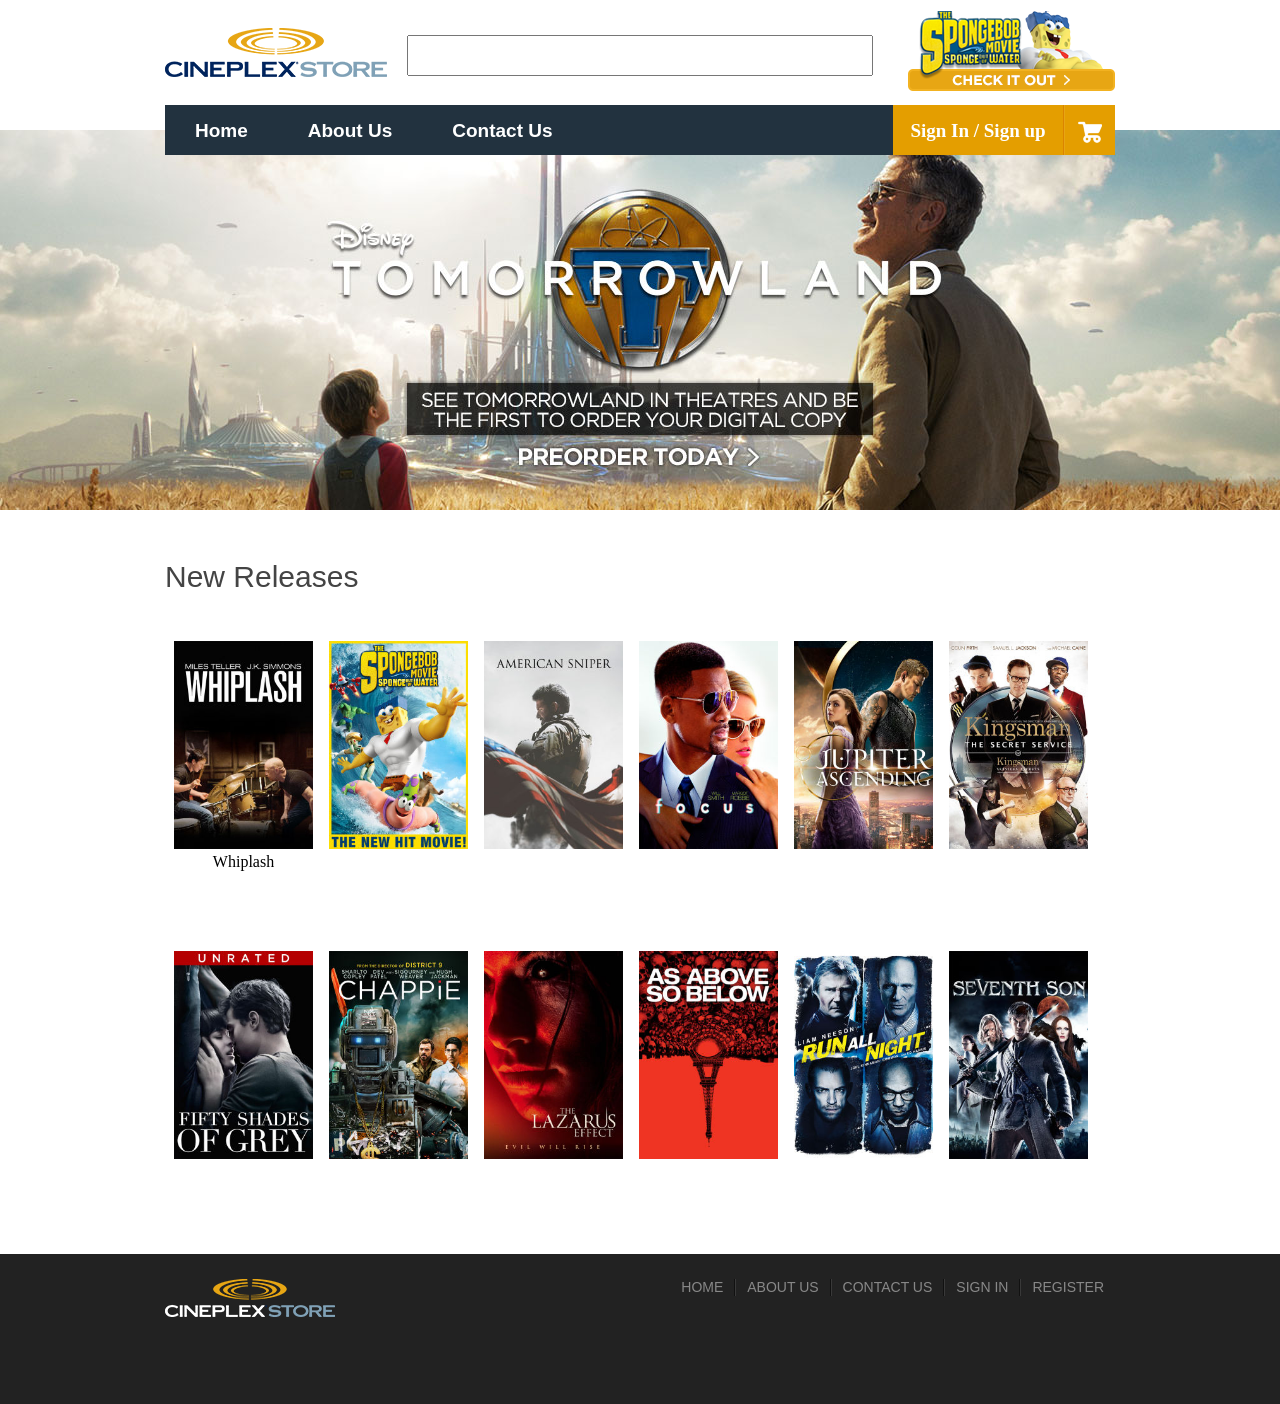
==== index.html @ 33a40170 "Change #18" ====
<!doctype html>
<html>
<head>
<meta charset="utf-8">
<title>Untitled Document</title>
<link href="style/style.css" rel="stylesheet" type="text/css">
</head>

<body>

<div id="mainframe">
	<div id="header">
    	<div id="logo-contain">
    		<a href="#"><div id="logo"></div></a>
        	<input type="text" id="topsearchbox" />
        	<div id="checkout"></div>
        </div>
        
        

        <div id="menubar">
        <div class="menu-wrap">
    		<nav class="menu">
        		<ul class="clearfix">
            
            	<li><a href="#">Home</a></li>
            	<li><a href="#">About Us</a></li>
            	<li><a href="#">Contact Us</a></li>
        		</ul>
    		</nav>
		</div>
        <div class="menu-wrap1">
    		<nav class="menu1">
        		<ul class="clearfix1">
            
            		<li>
               			<a href="#">Menu <span class="arrow">&#9660;</span></a>
 
                		<ul class="sub-menu">
                    		<li><a href="#">About Us</a></li>
                    		<li><a href="#">Contact Us</a></li>
                    		<li><a href="#">abcdefg</a></li>
                    		<li><a href="#"></a></li>
                		</ul>
            		</li>
            	
        		</ul>
    		</nav>
		</div>
        
        <div id="carticon">
            	<a href="#"><img src="images/cart.png"></a>
        </div>
        
        <div id="bookend">
        	<img src="images/bookend.jpg" />
        </div>
        
		<div id="signinbox">
            	<a href="#">Sign In / Sign up</a>
                
        </div>
        	<div id="signinbox1"><a href="#"><img src="images/signin.png"></a>
            
            </div>
        	
        </div>
        
    </div>
    
    <div id="banner">
    
    </div>
    
    <div id="maincontainer">
    	<div class="headtext1">New Releases</div>
        <div id="boxcontainer">
        
        	<div class="moviebox">
            	<div class="boxstyle">
                	<img src="images/product1.jpg" class="pic1style"/>
                    <br/>
                    Whiplash
                </div>
            </div>
            
			<div class="moviebox">
            	<div class="boxstyle">
                	<img src="images/product2.jpg" class="pic1style"/>
                    <br/>
                </div>
            </div>
            
            <div class="moviebox">
            	<div class="boxstyle">
                	<img src="images/product3.jpg" class="pic1style"/>
                </div>
            </div>
            
            <div class="moviebox">
            	<div class="boxstyle">
                	<img src="images/product4.jpg" class="pic1style"/>
                </div>
            </div>
            
            <div class="moviebox">
            	<div class="boxstyle">
                	<img src="images/product5.jpg" class="pic1style"/>
                </div>
            </div>
            
            <div class="moviebox">
            	<div class="boxstyle">
                	<img src="images/product6.jpg" class="pic1style"/>
                </div>
            </div>
            
            <div class="moviebox">
            	<div class="boxstyle">
                	<img src="images/product7.jpg" class="pic1style"/>
                </div>
            </div>
            
            <div class="moviebox">
            	<div class="boxstyle">
                	<img src="images/product8.jpg" class="pic1style"/>
                </div>
            </div>
            
            <div class="moviebox">
            	<div class="boxstyle">
                	<img src="images/product9.jpg" class="pic1style"/>
                </div>
            </div>
            
            <div class="moviebox">
            	<div class="boxstyle">
                	<img src="images/product10.jpg" class="pic1style"/>
                </div>
            </div>
            
            <div class="moviebox">
            	<div class="boxstyle">
                	<img src="images/product11.jpg" class="pic1style"/>
                </div>
            </div>
            
            <div class="moviebox">
            	<div class="boxstyle">
                	<img src="images/product12.jpg" class="pic1style"/>
                </div>
            </div>
			
            <div style="clear:both;"></div>
        </div>
    </div>
    
    <div id="footer">
    <div id="footer-frame">
    	<div id="footer-logo"></div>
        <div id="footer-link">
        	<div class="text-in-foot"><a href="#">HOME</a></div>
            <div class="bookend2"></div>
            <div class="text-in-foot"><a href="#">ABOUT US</a></div>
            <div class="bookend2"></div>
            <div class="text-in-foot"><a href="#">CONTACT US</a></div>
            <div class="bookend2"></div>
            <div class="text-in-foot"><a href="#">SIGN IN</a></div>
            <div class="bookend2"></div>
            <div class="text-in-foot"><a href="#">REGISTER</a></div>
        </div>
    </div>
    </div>
</div>

</body>
</html>
---- style/style.css ----
@charset "utf-8";
/* CSS Document */
html ,body {
	margin: 0px;	
}
#mainframe {
	width:100%;
}
#header{
	margin:0px auto 0px auto; 
	width:95%;
	max-width:950px;
	height:130px;
}
#logo-contain{
	width:100%;
	height:105px;
	float:left;
	clear:both;
}
#logo{
	background-image:url(../images/logo.png);
	width:222px;
	height:49px;
	float:left;
	margin-top:28px;
}
#topsearchbox{
	margin-left: 20px;
	float:left;
	width:50%;
	min-width:100px;
	max-width:458px;
	height:35px;
	margin-top:35px;
}
#checkout{
	background-image:url(../images/checkoutpic.png);
	width:207px;
	height:84px;
	float:right;
	margin-top:10.5px;
}
#menubar{
	width:100%;
	height:50px;
	float:left;
	background-color:#22323f;
	/*border-radius:5px;*/
}

<<<<<<< HEAD
=======
.boxstyle:hover{
	margin-top:-6px;
	background-color:#f2f2f2;
	border-radius:5px;
	text-align:center;
}
.pic1style{
	display:inline-block;
	margin-top:7px;
	width:139px;
	height:208px;
}
>>>>>>> origin/master


/* ------------------css for menubar----------------------------- */

.clearfix:after {
    display:block;
    clear:both;
}
.menu-wrap {
    width:100%;
	display:block;
}
.menu {
    width:100%;
    margin:0px auto;
}
.menu li {
	list-style: none;
	margin-bottom: 0px;
	margin-left: -40px;
	margin-right: 40px;
	text-align:center;
	margin-top: -1px;
}
.menu a {
	transition: all linear 0.15s;
	color: #FFFFFF;
	font-family:Arial, sans-serif;
}
.menu li:hover >  a {
	text-decoration: none;
	color: #de9f3e;
}

.menu > ul > li {
    float:left;
    display:inline-block;
    position:relative;
    font-size:19px;
	font-weight:bold;
	
}
.menu > ul > li > a {
	display: inline-block;
	padding-bottom: 13px;
	padding-right: 30px;
	padding-top: 15px;
	margin-top: -16px;
	padding-left: 30px;
	text-decoration: none;
}
.menu > ul > li:hover > a, .menu > ul > a {
    background:#000;
}


/* -----------------sign in -------------- */


#signinbox {
	float: right;
	height: 100%;
	width: 170px;
	background-color: #e49e00;
	transition: all linear 0.15s;
	margin-top: -16px;
}
#signinbox a{
	float: right;
	font-size: 19px;
	padding-top: 0px;
	font-weight: bold;
	color: #FFFFFF;
	text-decoration: none;
	width: 100%;
	height: 100%;
	text-align: center;
	display:block;
	padding-top:15px;

}


#signinbox:hover{
	background-color:#d98500;
}

/* ---------------------- sign in picture ------------- */

#signinbox1 {
	float: right;
	height: 100%;
	width: 70px;
	background-color: #e49e00;
	transition: all linear 0.15s;
	margin-top: -16px;
	display:none;
}
#signinbox1 a{
	float: right;
	font-size: 19px;
	padding-top: 0px;
	font-weight: bold;
	color: #FFFFFF;
	text-decoration: none;
	width: 100%;
	height: 100%;
	text-align: center;
	display:block;
	padding-top:15px;

}


#signinbox1:hover{
	background-color:#d98500;
}

/* -----------------|-------------- */

#bookend {
	float: right;
	height: 50%;
	width: 2px;
	margin-bottom: 0px;
	margin-top: -16px;
}

/* -----------------cart icon -------------- */


#carticon {
	float: right;
	height: 100%;
	width: 50px;
	background-color: #e49e00;
	margin-bottom: 0px;
	margin-top: -16px;
	transition: all linear 0.15s;
}
#carticon a{
	float: right;
	font-size: 19px;
	padding-top: 15px;
	font-weight:bold;
	color:#FFFFFF;
	text-decoration:none;
	width:100%;
	height:100%;
	text-align:center;
}
#carticon:hover{
	background-color:#d98500;
}


/*------------------------- menu2---------------------*/


.menu-wrap1{
	display:none;
	width:100%;
}

.clearfix1:after {
    display:block;
    clear:both;
}

.menu1 {
    width:100%;
    margin:0px auto;
}
.menu1 li {
	list-style: none;
	margin-bottom: 0px;
	margin-left: -40px;
	margin-right: 40px;
	text-align:center;
	margin-top: -1px;
}
.menu1 a {
	transition: all linear 0.15s;
	color: #FFFFFF;
	font-family:Arial, sans-serif;
}
.menu1 li:hover >  a {
	text-decoration: none;
	color: #de9f3e;
}
.menu1 .arrow {
    font-size:11px;
    line-height:0%;
}
.menu1 > ul > li {
    float:left;
    display:inline-block;
    position:relative;
    font-size:19px;
	font-weight:bold;
	
}
.menu1 > ul > li > a {
	display: inline-block;
	padding-bottom: 13px;
	padding-right: 30px;
	padding-top: 15px;
	margin-top: -16px;
	padding-left: 30px;
	text-decoration: none;
}
.menu1 > ul > li:hover > a, .menu1 > ul > a {
    background:#000;
}
.menu1 li:hover .sub-menu {
    z-index:1;
    opacity:1;
}
.sub-menu {
    width:150%;
    padding:5px 0px;
    position:absolute;
   	top:100%;
    left:0px;
    z-index:-1;
    opacity:0;
    transition:opacity linear 0.15s;
    background:#22323f;
	
}
.sub-menu li {
	display: block;
	font-size: 16px;
	margin-left: 5px;
}
.sub-menu li a {
	display: block;
	text-decoration: none;
	padding-bottom: 10px;
	padding-left: 25px;
	padding-right: 15px;
	padding-top: 10px;
}

/*---------------- content--------------*/

#banner{
	height:380px;
	width:100%;
	background-image:url(../images/banner1.jpg);
	background-repeat:no-repeat;
	background-position:center center;
	background-color:#000;
}
#maincontainer{
	width:95%;
	margin: 50px auto 0px auto;
	max-width:950px;
}
.headtext1{
	font-family:Arial;
	font-size:30px;
	color:#444444;
	margin-bottom:40px;
}
#boxcontainer{
	width:100%;
	height:100%;
}
.moviebox{
	width:153px;
	height:300px;
	margin-bottom:10px;
	float:left;
	margin-left:2px;
}
.boxstyle{
	width:100%;
	height:100%;
	text-align:center;
	transition: all 0.2s ease-out;
}

.boxstyle:hover{
	margin-top:-6px;
	background-color:#f2f2f2;
	border-radius:5px;
	text-align:center;
}
.pic1style{
	display:inline-block;
	margin-top:7px;
}



/*---------------------- Footer -------------- */
#footer{
	width:100%;
	height:150px;
	background:#222222;
}
#footer-frame{
	height:100%;
	margin:0px auto 0px auto; 
	width:95%;
	max-width:950px;
}
#footer-logo{
	background-image: url(../images/logo-footer.png);
	width: 170px;
	height: 38px;
	float: left;
	margin-top: 25px;
}
#footer-link{
	float: right;
	margin-top:25px;
}
.text-in-foot{
	font-family: Arial;
	font-size: 14px;
	margin-left: 11px;
	margin-right: 11px;
	color:#888888;
	float:left;
}
.text-in-foot a{
	text-decoration:none;
	color:#888888;
	transition: all 0.2s ease-out;
}
.text-in-foot a:hover{
	text-decoration:none;
	color:#FFFFFF;
}
.bookend2{
	background-image:url(../images/bookend2.jpg);
	background-repeat:repeat-y;
	height:17px;
	width:2px;
	float:left;
}


/*----------------------- For Product ------------------- */

#leftcontent {
	width: 25%;
	float:left;
}
.picstyle{
	width:100%;
}

.pic2style{
	width: 25%;
	float: left;
	margin-left: 25px;
	margin-top: 20px;
}

#rightcontent {
	width: 75%;
	float: right;
}

#fontmovie {
	text-align:center;
	font-size:40px;
	font-weight:bold;
	font-family:Arial;
}

.contentbox {
	width: 95%;
	background-color: #f2f2f2;
	height: 310px;
	float: right;
	margin-top:30px;
	border-radius:5px ;

}

#buy-rent {
	width: 100%;
	text-shadow: 0px 0px #595959;
	background-color: #f2f2f2;
	height: 15%;
	padding-top: 15px;
	text-align:center;
	font-family:Arial;
	font-size:19px;
}

#buy-box {
	width: 50%;
	height: 220px;
	background-color: #FFF;
	margin-left: auto;
	margin-right: auto;
	border:1px solid #CCC;
	border-radius:5px;
}
#price {
	text-align: center;
	font-family: Arial;
	font-size: 20px;
	padding-top: 25px;
}

#buybottom{
	width: 100%;
	height: 55px;
	background-color: #f2f2f2;
	float: left;
	margin-top: 17px;
	border-top: 1px solid #CCC;
	float:left;
}

#buybottom1{
	width: 62px;
	height: 30px;
	background-color: #41688f;
	border-radius: 5px;
	text-align: center;
	padding-top: 9px;
	margin-bottom: auto;
	margin-right: auto;
	margin-top: 7px;
	font-family: Arial;
	font-size: 16px;
	margin-left: auto;
	
}

#buybottom1 a{
	text-decoration: none;
	color: #FFF;
	width: 100%;
	height: 100%;
	padding-top: 9px;
	padding-bottom: 12px;
}

#buybottom1:hover {
	background-color:#235172;
}
	
	

/*---------------------------For 1000px screen(Search Box changes)-----------------------------------*/

@media all and (max-width: 1000px) {
#topsearchbox{
	margin-left: 20px;
	float:left;
	width:50%;
	min-width:100px;
	max-width:400px;
	height:35px;
	margin-top:35px;
}
	
}







/*---------------------------For 930px screen(Search Box changes)-----------------------------------*/
@media all and (max-width: 930px) {
#topsearchbox{
	margin-left: 20px;
	float:left;
	width:70%;
	min-width:50px;
	max-width:630px;
	height:35px;
	margin-top:35px;
	display:none;
}

	
}



/*---------------------------For 745px screen (menu changes)-----------------------------------*/
@media all and (max-width: 745px) {

.menu-wrap1{
	display:block;
}
.menu-wrap{
	display:none;
}
}

/*---------------------------For 675px screen (Footer Changes)-----------------------------------*/
@media all and (max-width: 675px) {
#footer-logo{
	background-image: url(../images/logo-footer.png);
	width: 170px;
	height: 38px;
	float: none;
	margin-top: 20px;
	margin-left:auto;
	margin-right:auto;
	
}
#footer-link{
	float: none;
	margin-top:25px;
	margin-left:auto;
	margin-right:auto;
}
.text-in-foot{
	margin-left: auto;
	margin-right: auto;
	padding-left:20px;
	padding-right:20px;
}
#footer{
	padding-top:10px;
	padding-bottom:20px;
}

}



/*-----------------------------For 500px screen---------------------------------*/
/*-------------------(Search Box logo,banner,footer chabge)---------------------*/
@media all and (max-width: 500px) {
	
#logo{
	background-image:url(../images/logo.png);
	width:222px;
	height:49px;
	float:none;
	margin-top:28px;
	margin-left:auto;
	margin-right:auto;
}
#topsearchbox{
	margin-left: 20px;
	float:left;
	width:50%;
	min-width:100px;
	max-width:458px;
	height:35px;
	margin-top:35px;
	display:none;
}
#checkout{
	background-image:url(../images/checkoutpic.png);
	width:207px;
	height:84px;
	float:right;
	margin-top:10.5px;
	display:none;
}

#banner{
	height:182px;
	width:100%;
	background-image:url(../images/banner1.jpg);
	background-size: 500px 132px;
	background-repeat:no-repeat;
	background-position:center center;
	background-color:#000;
}
#signinbox{
	display:none;
}
#signinbox1{
	display:block;
}
	
}
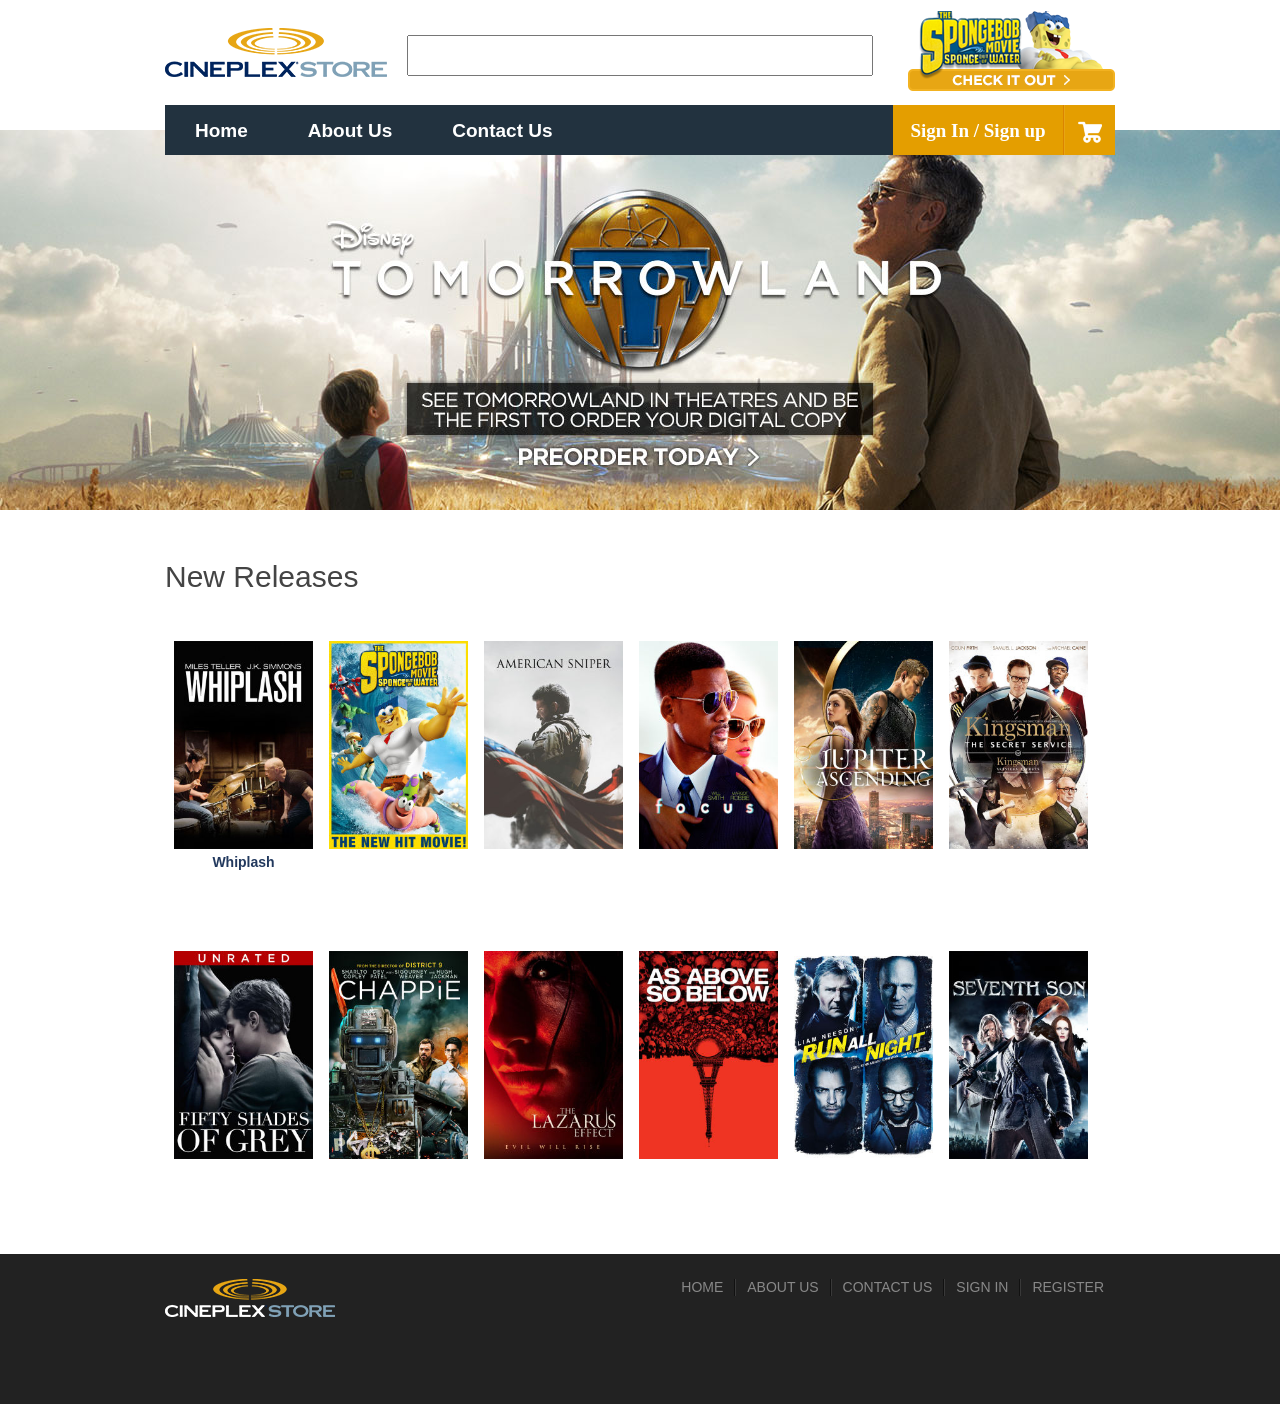
==== commit 37f9fdbc: "Movie Name #1" ====
--- a/index.html
+++ b/index.html
@@ -80,7 +80,7 @@
             	<div class="boxstyle">
                 	<img src="images/product1.jpg" class="pic1style"/>
                     <br/>
-                    Whiplash
+                    <span class="moviename1">Whiplash</span>
                 </div>
             </div>
             
--- a/style/style.css
+++ b/style/style.css
@@ -49,21 +49,7 @@
 	/*border-radius:5px;*/
 }
 
-<<<<<<< HEAD
-=======
-.boxstyle:hover{
-	margin-top:-6px;
-	background-color:#f2f2f2;
-	border-radius:5px;
-	text-align:center;
-}
-.pic1style{
-	display:inline-block;
-	margin-top:7px;
-	width:139px;
-	height:208px;
-}
->>>>>>> origin/master
+
 
 
 /* ------------------css for menubar----------------------------- */
@@ -97,7 +83,6 @@
 	text-decoration: none;
 	color: #de9f3e;
 }
-
 .menu > ul > li {
     float:left;
     display:inline-block;
@@ -351,11 +336,18 @@
 	margin-top:-6px;
 	background-color:#f2f2f2;
 	border-radius:5px;
-	text-align:center;
 }
 .pic1style{
 	display:inline-block;
 	margin-top:7px;
+	width:139px;
+	height:208px;
+}
+.moviename1{
+	font-family:Arial;
+	font-size:14px;
+	font-weight:bold;
+	color:#22395e;
 }
 
 
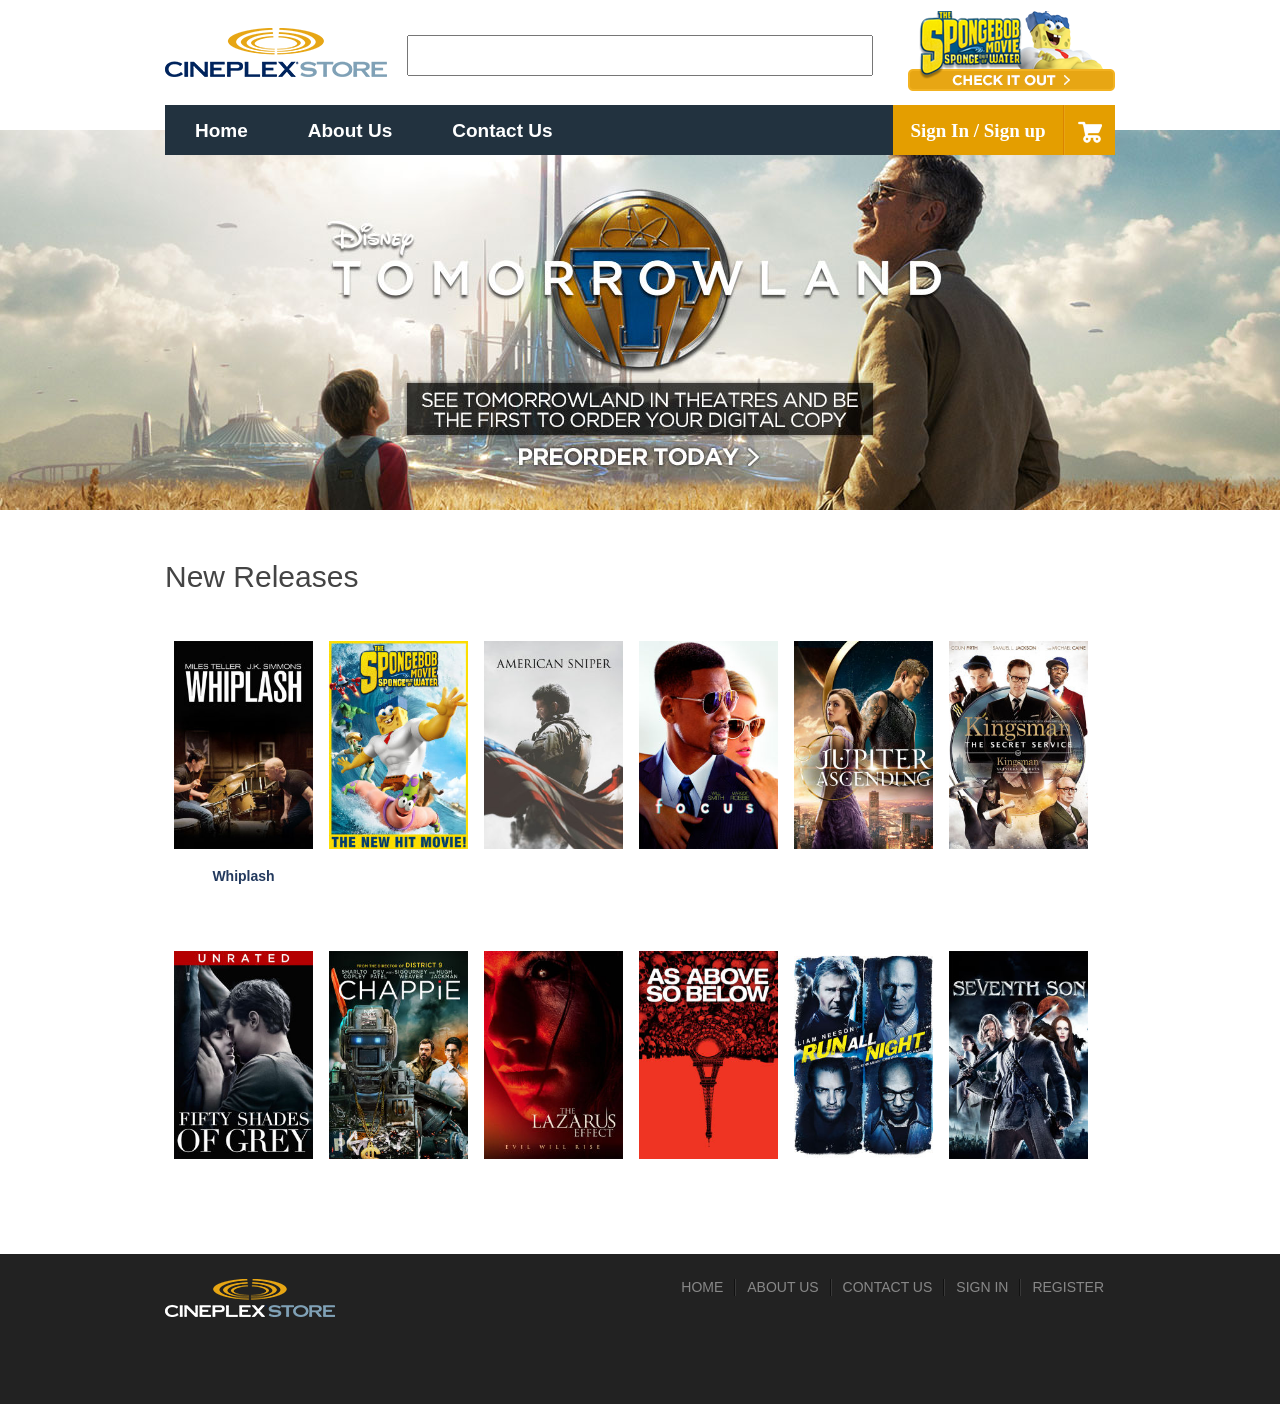
==== commit 74085d04: "Change #19" ====
--- a/index.html
+++ b/index.html
@@ -11,7 +11,7 @@
 <div id="mainframe">
 	<div id="header">
     	<div id="logo-contain">
-    		<a href="#"><div id="logo"></div></a>
+    		<a href="index.html"><div id="logo"></div></a>
         	<input type="text" id="topsearchbox" />
         	<div id="checkout"></div>
         </div>
@@ -23,7 +23,7 @@
     		<nav class="menu">
         		<ul class="clearfix">
             
-            	<li><a href="#">Home</a></li>
+            	<li><a href="index.html">Home</a></li>
             	<li><a href="#">About Us</a></li>
             	<li><a href="#">Contact Us</a></li>
         		</ul>
@@ -39,8 +39,6 @@
                 		<ul class="sub-menu">
                     		<li><a href="#">About Us</a></li>
                     		<li><a href="#">Contact Us</a></li>
-                    		<li><a href="#">abcdefg</a></li>
-                    		<li><a href="#"></a></li>
                 		</ul>
             		</li>
             	
@@ -79,75 +77,85 @@
         	<div class="moviebox">
             	<div class="boxstyle">
                 	<img src="images/product1.jpg" class="pic1style"/>
-                    <br/>
-                    <span class="moviename1">Whiplash</span>
+                    <br/><br/>
+                    Whiplash
                 </div>
             </div>
             
 			<div class="moviebox">
             	<div class="boxstyle">
                 	<img src="images/product2.jpg" class="pic1style"/>
-                    <br/>
+                    <br/><br/>
                 </div>
             </div>
             
             <div class="moviebox">
             	<div class="boxstyle">
                 	<img src="images/product3.jpg" class="pic1style"/>
+                    <br/><br/>
                 </div>
             </div>
             
             <div class="moviebox">
             	<div class="boxstyle">
                 	<img src="images/product4.jpg" class="pic1style"/>
+                    <br/><br/>
                 </div>
             </div>
             
             <div class="moviebox">
             	<div class="boxstyle">
                 	<img src="images/product5.jpg" class="pic1style"/>
+                    <br/><br/>
                 </div>
             </div>
             
             <div class="moviebox">
             	<div class="boxstyle">
                 	<img src="images/product6.jpg" class="pic1style"/>
+                    <br/><br/>
                 </div>
             </div>
             
             <div class="moviebox">
             	<div class="boxstyle">
                 	<img src="images/product7.jpg" class="pic1style"/>
+                    <br/><br/>
                 </div>
             </div>
             
             <div class="moviebox">
             	<div class="boxstyle">
                 	<img src="images/product8.jpg" class="pic1style"/>
+                    <br/><br/>
                 </div>
             </div>
             
             <div class="moviebox">
             	<div class="boxstyle">
                 	<img src="images/product9.jpg" class="pic1style"/>
+                    <br/><br/>
                 </div>
             </div>
             
             <div class="moviebox">
             	<div class="boxstyle">
                 	<img src="images/product10.jpg" class="pic1style"/>
+                    <br/><br/>
                 </div>
             </div>
             
             <div class="moviebox">
             	<div class="boxstyle">
                 	<img src="images/product11.jpg" class="pic1style"/>
+                    <br/><br/>
                 </div>
             </div>
             
             <div class="moviebox">
             	<div class="boxstyle">
                 	<img src="images/product12.jpg" class="pic1style"/>
+                    <br/><br/>
                 </div>
             </div>
 			
--- a/style/style.css
+++ b/style/style.css
@@ -330,6 +330,10 @@
 	height:100%;
 	text-align:center;
 	transition: all 0.2s ease-out;
+	font-family:Arial;
+	font-size:14px;
+	font-weight:bold;
+	color:#22395e;
 }
 
 .boxstyle:hover{
@@ -343,12 +347,7 @@
 	width:139px;
 	height:208px;
 }
-.moviename1{
-	font-family:Arial;
-	font-size:14px;
-	font-weight:bold;
-	color:#22395e;
-}
+
 
 
 
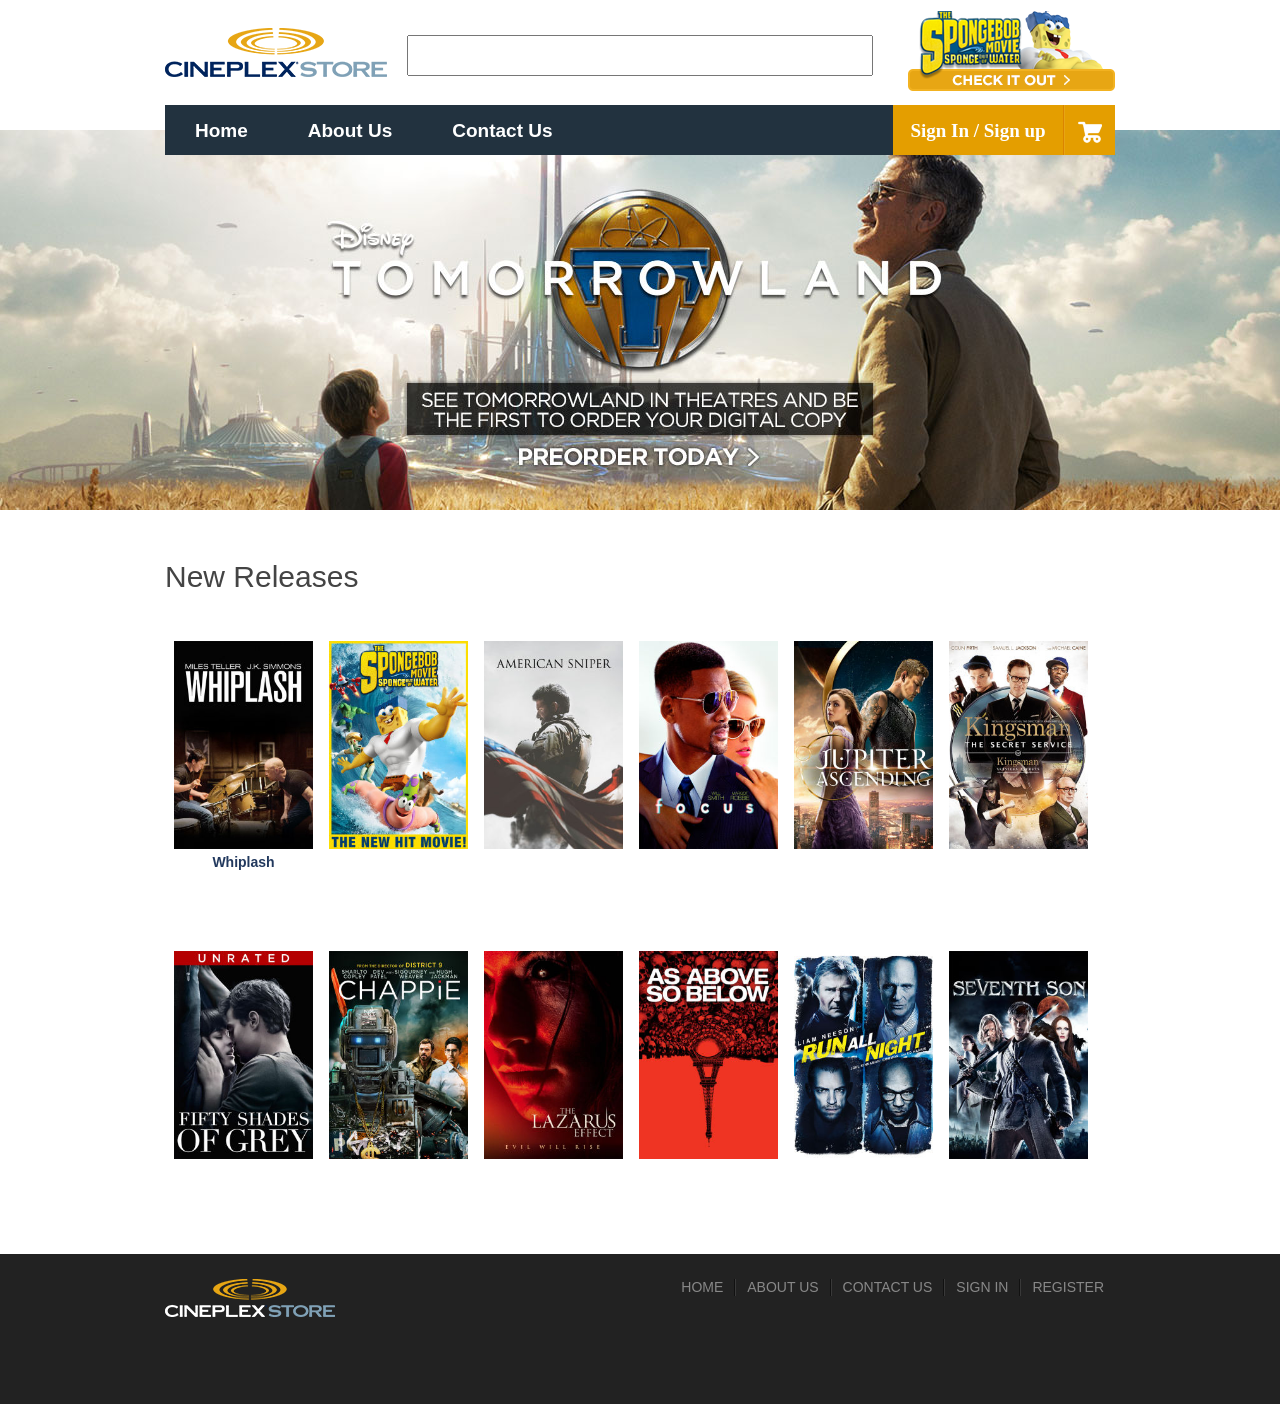
==== commit 29b67ec9: "Link #1" ====
--- a/index.html
+++ b/index.html
@@ -13,7 +13,7 @@
     	<div id="logo-contain">
     		<a href="index.html"><div id="logo"></div></a>
         	<input type="text" id="topsearchbox" />
-        	<div id="checkout"></div>
+        	<a href="product-2.html"><div id="checkout"></div></a>
         </div>
         
         
@@ -24,8 +24,8 @@
         		<ul class="clearfix">
             
             	<li><a href="index.html">Home</a></li>
-            	<li><a href="#">About Us</a></li>
-            	<li><a href="#">Contact Us</a></li>
+            	<li><a href="about-us.html">About Us</a></li>
+            	<li><a href="contact-us.html">Contact Us</a></li>
         		</ul>
     		</nav>
 		</div>
@@ -37,8 +37,8 @@
                			<a href="#">Menu <span class="arrow">&#9660;</span></a>
  
                 		<ul class="sub-menu">
-                    		<li><a href="#">About Us</a></li>
-                    		<li><a href="#">Contact Us</a></li>
+                    		<li><a href="about-us.html">About Us</a></li>
+                    		<li><a href="contact-us.html">Contact Us</a></li>
                 		</ul>
             		</li>
             	
@@ -47,7 +47,7 @@
 		</div>
         
         <div id="carticon">
-            	<a href="#"><img src="images/cart.png"></a>
+            	<a href="cart.html"><img src="images/cart.png"></a>
         </div>
         
         <div id="bookend">
@@ -55,10 +55,10 @@
         </div>
         
 		<div id="signinbox">
-            	<a href="#">Sign In / Sign up</a>
+            	<a href="sign-in.html">Sign In / Sign up</a>
                 
         </div>
-        	<div id="signinbox1"><a href="#"><img src="images/signin.png"></a>
+        	<div id="signinbox1"><a href="sign-in.html"><img src="images/signin.png"></a>
             
             </div>
         	
@@ -77,85 +77,75 @@
         	<div class="moviebox">
             	<div class="boxstyle">
                 	<img src="images/product1.jpg" class="pic1style"/>
-                    <br/><br/>
-                    Whiplash
+                    <br/>
+                    <span class="moviename1">Whiplash</span>
                 </div>
             </div>
             
 			<div class="moviebox">
             	<div class="boxstyle">
                 	<img src="images/product2.jpg" class="pic1style"/>
-                    <br/><br/>
+                    <br/>
                 </div>
             </div>
             
             <div class="moviebox">
             	<div class="boxstyle">
                 	<img src="images/product3.jpg" class="pic1style"/>
-                    <br/><br/>
                 </div>
             </div>
             
             <div class="moviebox">
             	<div class="boxstyle">
                 	<img src="images/product4.jpg" class="pic1style"/>
-                    <br/><br/>
                 </div>
             </div>
             
             <div class="moviebox">
             	<div class="boxstyle">
                 	<img src="images/product5.jpg" class="pic1style"/>
-                    <br/><br/>
                 </div>
             </div>
             
             <div class="moviebox">
             	<div class="boxstyle">
                 	<img src="images/product6.jpg" class="pic1style"/>
-                    <br/><br/>
                 </div>
             </div>
             
             <div class="moviebox">
             	<div class="boxstyle">
                 	<img src="images/product7.jpg" class="pic1style"/>
-                    <br/><br/>
                 </div>
             </div>
             
             <div class="moviebox">
             	<div class="boxstyle">
                 	<img src="images/product8.jpg" class="pic1style"/>
-                    <br/><br/>
                 </div>
             </div>
             
             <div class="moviebox">
             	<div class="boxstyle">
                 	<img src="images/product9.jpg" class="pic1style"/>
-                    <br/><br/>
                 </div>
             </div>
             
             <div class="moviebox">
             	<div class="boxstyle">
                 	<img src="images/product10.jpg" class="pic1style"/>
-                    <br/><br/>
                 </div>
             </div>
             
             <div class="moviebox">
             	<div class="boxstyle">
                 	<img src="images/product11.jpg" class="pic1style"/>
-                    <br/><br/>
                 </div>
             </div>
             
             <div class="moviebox">
             	<div class="boxstyle">
                 	<img src="images/product12.jpg" class="pic1style"/>
-                    <br/><br/>
                 </div>
             </div>
 			
@@ -167,15 +157,15 @@
     <div id="footer-frame">
     	<div id="footer-logo"></div>
         <div id="footer-link">
-        	<div class="text-in-foot"><a href="#">HOME</a></div>
+        	<div class="text-in-foot"><a href="index.html">HOME</a></div>
             <div class="bookend2"></div>
-            <div class="text-in-foot"><a href="#">ABOUT US</a></div>
+            <div class="text-in-foot"><a href="about-us.html">ABOUT US</a></div>
             <div class="bookend2"></div>
-            <div class="text-in-foot"><a href="#">CONTACT US</a></div>
+            <div class="text-in-foot"><a href="contact-us.html">CONTACT US</a></div>
             <div class="bookend2"></div>
-            <div class="text-in-foot"><a href="#">SIGN IN</a></div>
+            <div class="text-in-foot"><a href="sign-in.html">SIGN IN</a></div>
             <div class="bookend2"></div>
-            <div class="text-in-foot"><a href="#">REGISTER</a></div>
+            <div class="text-in-foot"><a href="register.html">REGISTER</a></div>
         </div>
     </div>
     </div>
--- a/style/style.css
+++ b/style/style.css
@@ -2,6 +2,9 @@
 /* CSS Document */
 html ,body {
 	margin: 0px;	
+}
+a {
+	text-decoration:none;
 }
 #mainframe {
 	width:100%;
@@ -330,10 +333,6 @@
 	height:100%;
 	text-align:center;
 	transition: all 0.2s ease-out;
-	font-family:Arial;
-	font-size:14px;
-	font-weight:bold;
-	color:#22395e;
 }
 
 .boxstyle:hover{
@@ -347,7 +346,12 @@
 	width:139px;
 	height:208px;
 }
-
+.moviename1{
+	font-family:Arial;
+	font-size:14px;
+	font-weight:bold;
+	color:#22395e;
+}
 
 
 
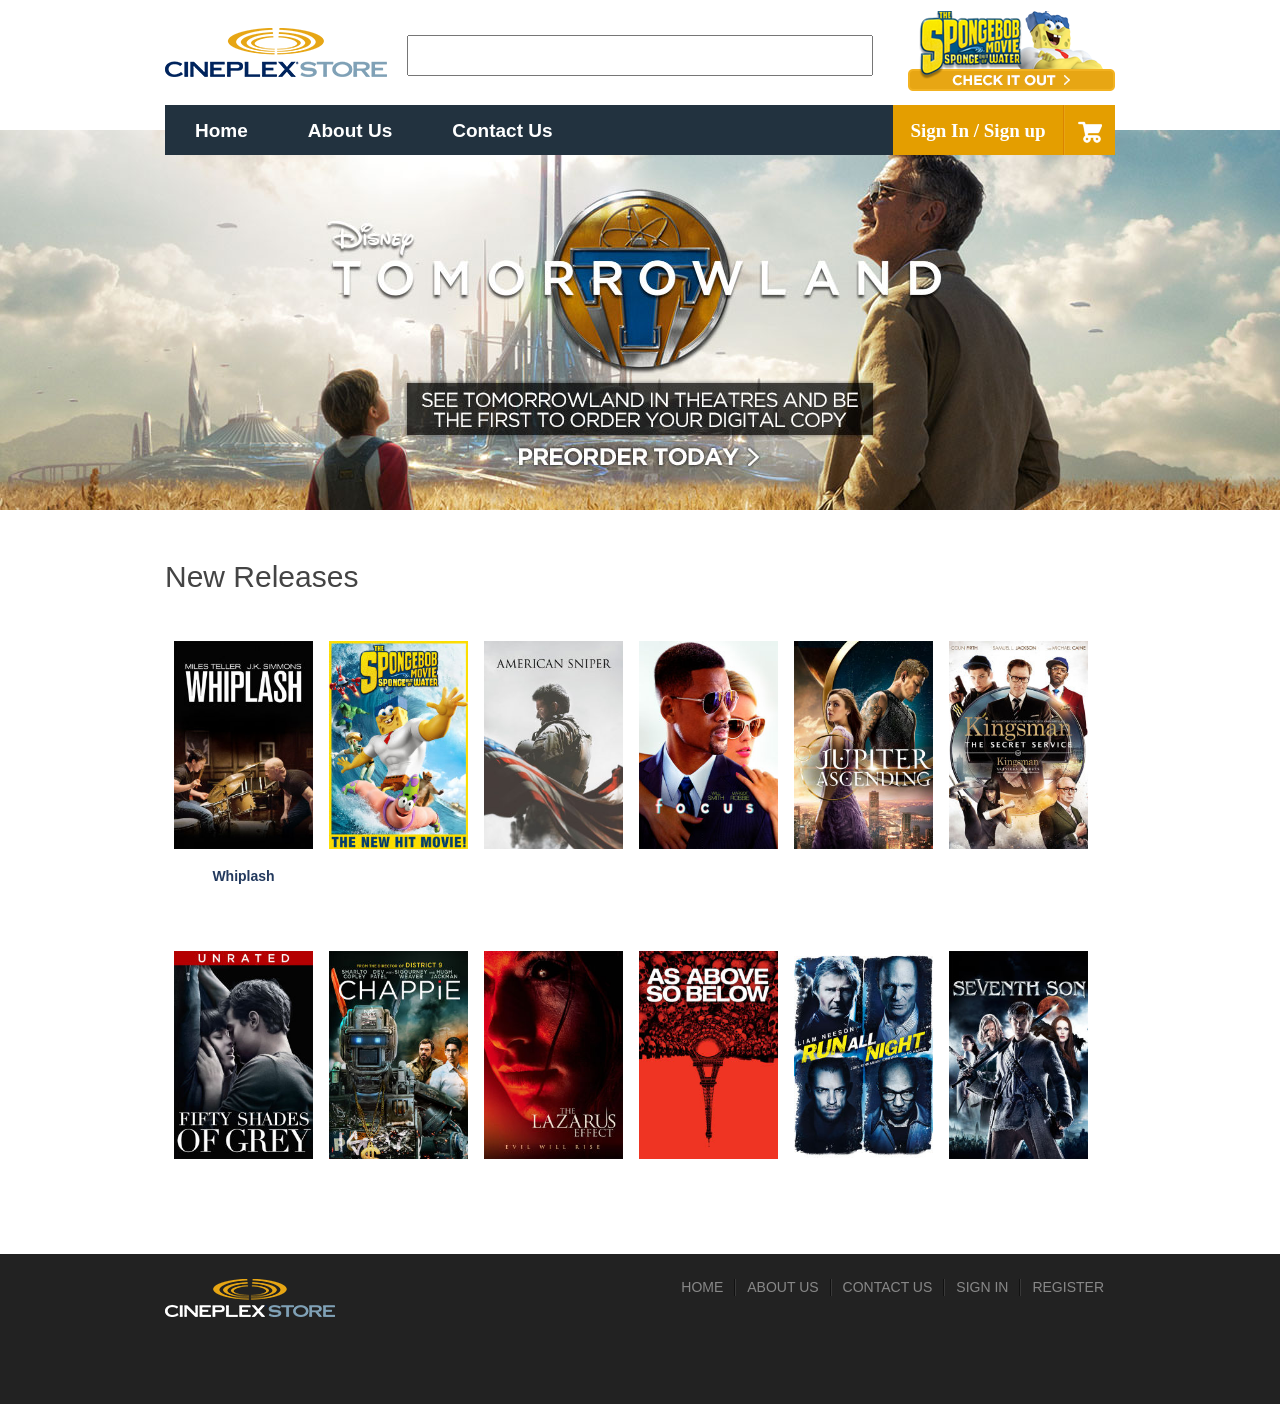
==== commit 36a98323: "Merge remote-tracking branch 'origin/master' Conflicts: 	index.html" ====
--- a/index.html
+++ b/index.html
@@ -26,6 +26,7 @@
             	<li><a href="index.html">Home</a></li>
             	<li><a href="about-us.html">About Us</a></li>
             	<li><a href="contact-us.html">Contact Us</a></li>
+
         		</ul>
     		</nav>
 		</div>
@@ -39,6 +40,7 @@
                 		<ul class="sub-menu">
                     		<li><a href="about-us.html">About Us</a></li>
                     		<li><a href="contact-us.html">Contact Us</a></li>
+
                 		</ul>
             		</li>
             	
@@ -77,75 +79,85 @@
         	<div class="moviebox">
             	<div class="boxstyle">
                 	<img src="images/product1.jpg" class="pic1style"/>
-                    <br/>
-                    <span class="moviename1">Whiplash</span>
+                    <br/><br/>
+                    Whiplash
                 </div>
             </div>
             
 			<div class="moviebox">
             	<div class="boxstyle">
                 	<img src="images/product2.jpg" class="pic1style"/>
-                    <br/>
+                    <br/><br/>
                 </div>
             </div>
             
             <div class="moviebox">
             	<div class="boxstyle">
                 	<img src="images/product3.jpg" class="pic1style"/>
+                    <br/><br/>
                 </div>
             </div>
             
             <div class="moviebox">
             	<div class="boxstyle">
                 	<img src="images/product4.jpg" class="pic1style"/>
+                    <br/><br/>
                 </div>
             </div>
             
             <div class="moviebox">
             	<div class="boxstyle">
                 	<img src="images/product5.jpg" class="pic1style"/>
+                    <br/><br/>
                 </div>
             </div>
             
             <div class="moviebox">
             	<div class="boxstyle">
                 	<img src="images/product6.jpg" class="pic1style"/>
+                    <br/><br/>
                 </div>
             </div>
             
             <div class="moviebox">
             	<div class="boxstyle">
                 	<img src="images/product7.jpg" class="pic1style"/>
+                    <br/><br/>
                 </div>
             </div>
             
             <div class="moviebox">
             	<div class="boxstyle">
                 	<img src="images/product8.jpg" class="pic1style"/>
+                    <br/><br/>
                 </div>
             </div>
             
             <div class="moviebox">
             	<div class="boxstyle">
                 	<img src="images/product9.jpg" class="pic1style"/>
+                    <br/><br/>
                 </div>
             </div>
             
             <div class="moviebox">
             	<div class="boxstyle">
                 	<img src="images/product10.jpg" class="pic1style"/>
+                    <br/><br/>
                 </div>
             </div>
             
             <div class="moviebox">
             	<div class="boxstyle">
                 	<img src="images/product11.jpg" class="pic1style"/>
+                    <br/><br/>
                 </div>
             </div>
             
             <div class="moviebox">
             	<div class="boxstyle">
                 	<img src="images/product12.jpg" class="pic1style"/>
+                    <br/><br/>
                 </div>
             </div>
 			
--- a/style/style.css
+++ b/style/style.css
@@ -333,6 +333,10 @@
 	height:100%;
 	text-align:center;
 	transition: all 0.2s ease-out;
+	font-family:Arial;
+	font-size:14px;
+	font-weight:bold;
+	color:#22395e;
 }
 
 .boxstyle:hover{
@@ -346,12 +350,7 @@
 	width:139px;
 	height:208px;
 }
-.moviename1{
-	font-family:Arial;
-	font-size:14px;
-	font-weight:bold;
-	color:#22395e;
-}
+
 
 
 
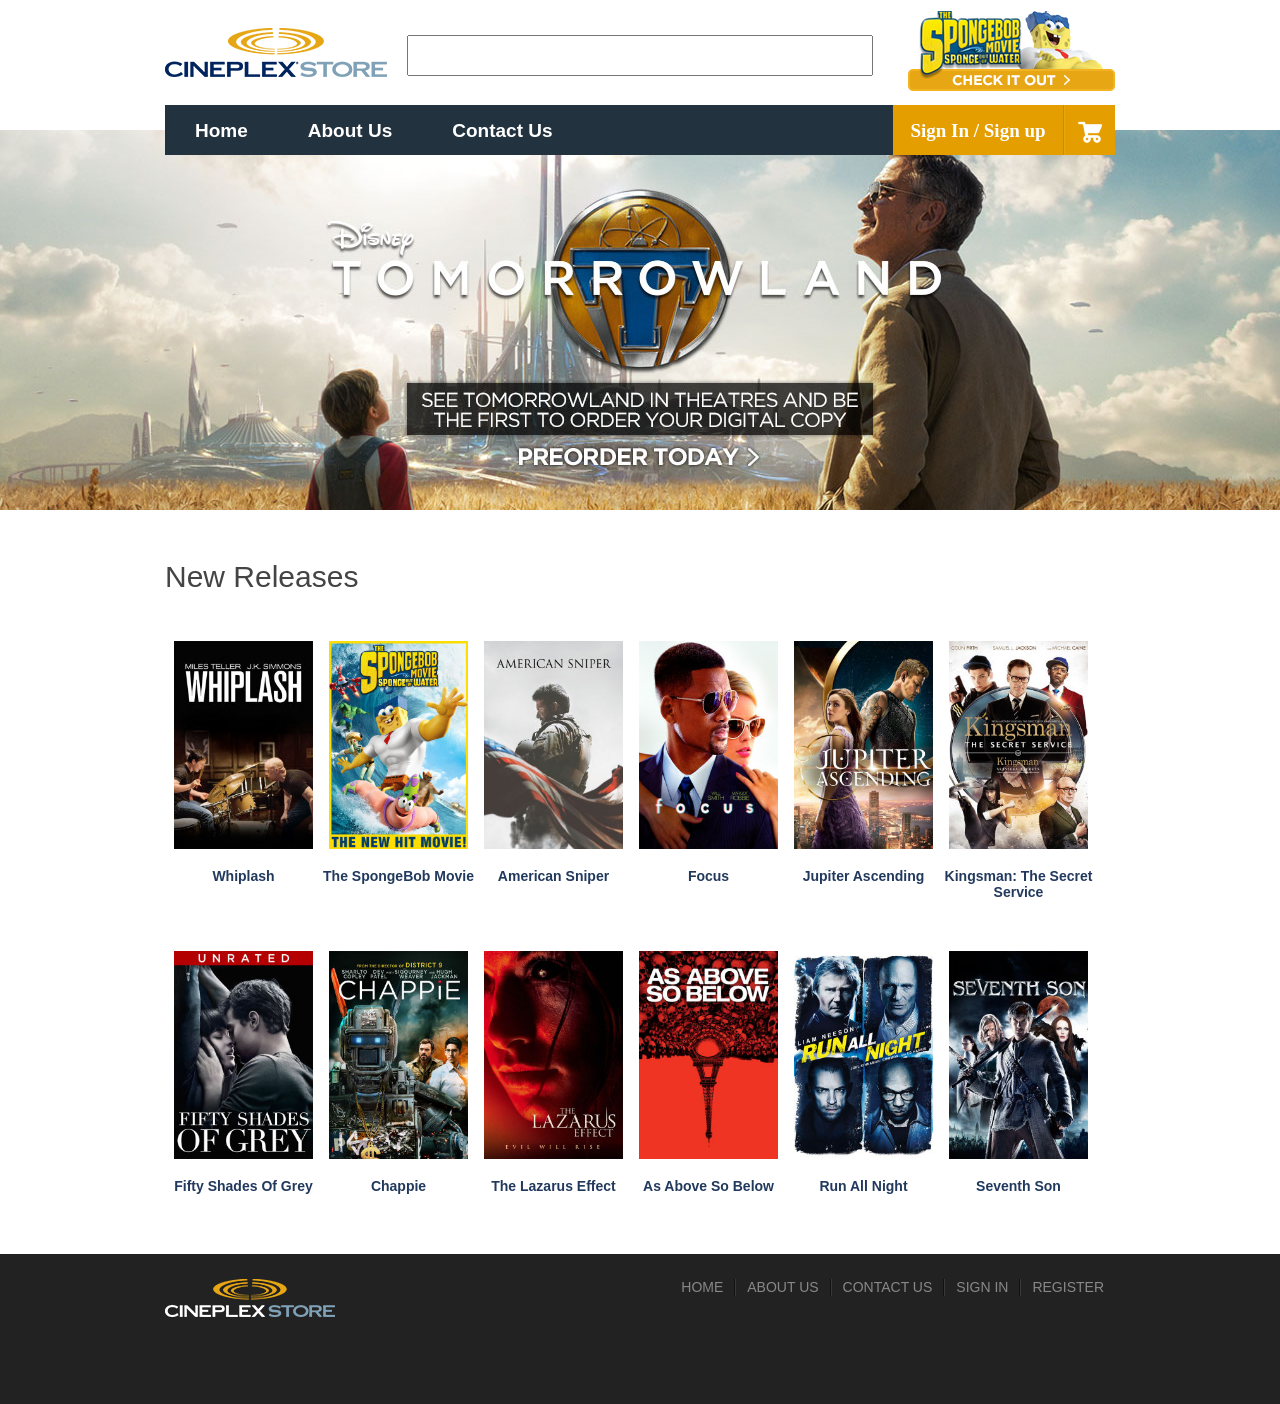
==== commit a7ee864a: "link product" ====
--- a/index.html
+++ b/index.html
@@ -13,7 +13,7 @@
     	<div id="logo-contain">
     		<a href="index.html"><div id="logo"></div></a>
         	<input type="text" id="topsearchbox" />
-        	<a href="product-2.html"><div id="checkout"></div></a>
+        	<a href="product/product-2.html"><div id="checkout"></div></a>
         </div>
         
         
@@ -76,90 +76,101 @@
     	<div class="headtext1">New Releases</div>
         <div id="boxcontainer">
         
-        	<div class="moviebox">
+        	<a href="product/product-1.html"><div class="moviebox">
             	<div class="boxstyle">
                 	<img src="images/product1.jpg" class="pic1style"/>
                     <br/><br/>
                     Whiplash
                 </div>
-            </div>
+            </div></a>
             
-			<div class="moviebox">
+			<a href="product/product-2.html"><div class="moviebox">
             	<div class="boxstyle">
                 	<img src="images/product2.jpg" class="pic1style"/>
                     <br/><br/>
+                    The SpongeBob Movie
                 </div>
-            </div>
+            </div></a>
             
-            <div class="moviebox">
+            <a href="product/product-3.html"><div class="moviebox">
             	<div class="boxstyle">
                 	<img src="images/product3.jpg" class="pic1style"/>
                     <br/><br/>
+                    American Sniper
                 </div>
-            </div>
+            </div></a>
             
-            <div class="moviebox">
+            <a href="product/product-4.html"><div class="moviebox">
             	<div class="boxstyle">
                 	<img src="images/product4.jpg" class="pic1style"/>
                     <br/><br/>
+                    Focus
                 </div>
-            </div>
+            </div></a>
             
-            <div class="moviebox">
+            <a href="product/product-5.html"><div class="moviebox">
             	<div class="boxstyle">
                 	<img src="images/product5.jpg" class="pic1style"/>
                     <br/><br/>
+                    Jupiter Ascending
                 </div>
-            </div>
+            </div></a>
             
-            <div class="moviebox">
+            <a href="product/product-6.html"><div class="moviebox">
             	<div class="boxstyle">
                 	<img src="images/product6.jpg" class="pic1style"/>
                     <br/><br/>
+                    Kingsman: The Secret Service
                 </div>
-            </div>
+            </div></a>
             
-            <div class="moviebox">
+            <a href="product/product-7.html"><div class="moviebox">
             	<div class="boxstyle">
                 	<img src="images/product7.jpg" class="pic1style"/>
                     <br/><br/>
+                    Fifty Shades Of Grey
                 </div>
-            </div>
+            </div></a>
             
-            <div class="moviebox">
+            <a href="product/product-8.html"><div class="moviebox">
             	<div class="boxstyle">
                 	<img src="images/product8.jpg" class="pic1style"/>
                     <br/><br/>
+                    Chappie
                 </div>
-            </div>
+            </div></a>
             
-            <div class="moviebox">
+            <a href="product/product-9.html"><div class="moviebox">
             	<div class="boxstyle">
                 	<img src="images/product9.jpg" class="pic1style"/>
                     <br/><br/>
+                    The Lazarus Effect
                 </div>
-            </div>
+            </div></a>
             
-            <div class="moviebox">
+            <a href="product/product-10.html"><div class="moviebox">
             	<div class="boxstyle">
                 	<img src="images/product10.jpg" class="pic1style"/>
                     <br/><br/>
+                    As Above So Below
                 </div>
-            </div>
+            </div></a>
             
-            <div class="moviebox">
+            <a href="product/product-11.html"><div class="moviebox">
             	<div class="boxstyle">
                 	<img src="images/product11.jpg" class="pic1style"/>
                     <br/><br/>
+                    Run All Night
                 </div>
-            </div>
+            </div></a>
             
-            <div class="moviebox">
+            <a href="product/product-12.html"><div class="moviebox">
             	<div class="boxstyle">
                 	<img src="images/product12.jpg" class="pic1style"/>
                     <br/><br/>
+                    Seventh Son
                 </div>
-            </div>
+            </div></a>
 			
             <div style="clear:both;"></div>
         </div>
--- a/style/style.css
+++ b/style/style.css
@@ -480,7 +480,7 @@
 }
 
 #buybottom1{
-	width: 62px;
+	width: 100px;
 	height: 30px;
 	background-color: #41688f;
 	border-radius: 5px;
@@ -490,9 +490,8 @@
 	margin-right: auto;
 	margin-top: 7px;
 	font-family: Arial;
-	font-size: 16px;
+	font-size: 15px;
 	margin-left: auto;
-	
 }
 
 #buybottom1 a{
@@ -509,6 +508,90 @@
 }
 	
 	
+	
+
+/*----------------------- For Sign in page ------------------- */
+	
+#second-bg{
+	width:100%;
+	padding-top:25px;
+	background-color:#f2f2f2;
+}
+#signinphead{
+	width:45%;
+	height:40px;
+	padding-left:25px;
+	padding-right:25px;
+	margin-left:auto;
+	margin-right:auto;
+	background-color:#FFFFFF;
+	border:1px solid #dedede;
+	border-top-left-radius:5px;
+	border-top-right-radius:5px;
+	color:#444444;
+	font-family:Arial;
+	font-size:18px;
+	font-weight:bold;
+	line-height:40px;
+	vertical-align:middle;
+}
+#signinpbody{
+	width:45%;
+	padding-left:25px;
+	padding-right:25px;
+	margin-left:auto;
+	margin-right:auto;
+	background-color:#FFFFFF;
+	color:#666666;
+	font-family:Arial;
+	font-size:16px;
+	border-left:1px solid #dedede;
+	border-right:1px solid #dedede;
+}
+#signinpfoot{
+	width:45%;
+	padding-left:25px;
+	padding-right:25px;
+	margin-left:auto;
+	margin-right:auto;
+	background-color:#FFFFFF;
+	padding-top:10px;
+	font-family:Arial;
+	font-size:14px;
+	color:#666666;
+	border:1px solid #dedede;
+	border-bottom-left-radius:5px;
+	border-bottom-right-radius:5px;
+}
+.signinp-textbox{
+	width:100%;
+	height:25px;
+	margin-top:15px;
+	margin-bottom:20px;
+	font-size:16px;
+	border-radius:5px;
+	border:1px solid #a9a9a9;
+}
+.signinp-textbox2{
+	width:100%;
+	height:200px;
+	margin-bottom:10px;
+	font-size:16px;
+	border-radius:5px;
+	border:1px solid #a9a9a9;
+}
+.signinp-button{
+	background-color:#3f7599;
+	color:#FFFFFF;
+	border:1px solid #345c7c;
+	padding:10px 25px 10px 25px;
+	border-radius:5px;
+	float:right;
+}
+.signinp-button:hover{
+	background-color:#235273;
+}
+	
 
 /*---------------------------For 1000px screen(Search Box changes)-----------------------------------*/
 
@@ -549,7 +632,7 @@
 
 
 
-/*---------------------------For 745px screen (menu changes)-----------------------------------*/
+/*---------------------------For 745px screen (menu, signin changes)-----------------------------------*/
 @media all and (max-width: 745px) {
 
 .menu-wrap1{
@@ -557,6 +640,16 @@
 }
 .menu-wrap{
 	display:none;
+}
+/*----------------------- For Sign in page ------------------- */
+#signinphead{
+	width:90%;
+}
+#signinpbody{
+	width:90%;
+}
+#signinpfoot{
+	width:90%;
 }
 }
 
@@ -594,7 +687,7 @@
 
 
 /*-----------------------------For 500px screen---------------------------------*/
-/*-------------------(Search Box logo,banner,footer chabge)---------------------*/
+/*-------------------(Search Box logo,banner,footer,signin chabge)---------------------*/
 @media all and (max-width: 500px) {
 	
 #logo{
@@ -640,5 +733,25 @@
 #signinbox1{
 	display:block;
 }
-	
-}
+/*----------------------- For Sign in page ------------------- */
+#signinphead{
+	width:85%;
+}
+#signinpbody{
+	width:85%;
+}
+#signinpfoot{
+	width:85%;
+}
+.signinp-button{
+	background-color:#3f7599;
+	color:#FFFFFF;
+	border:1px solid #345c7c;
+	padding:10px 25px 10px 25px;
+	border-radius:5px;
+	float:none;
+	width:100%;
+	margin-bottom:10px;
+}
+	
+}
